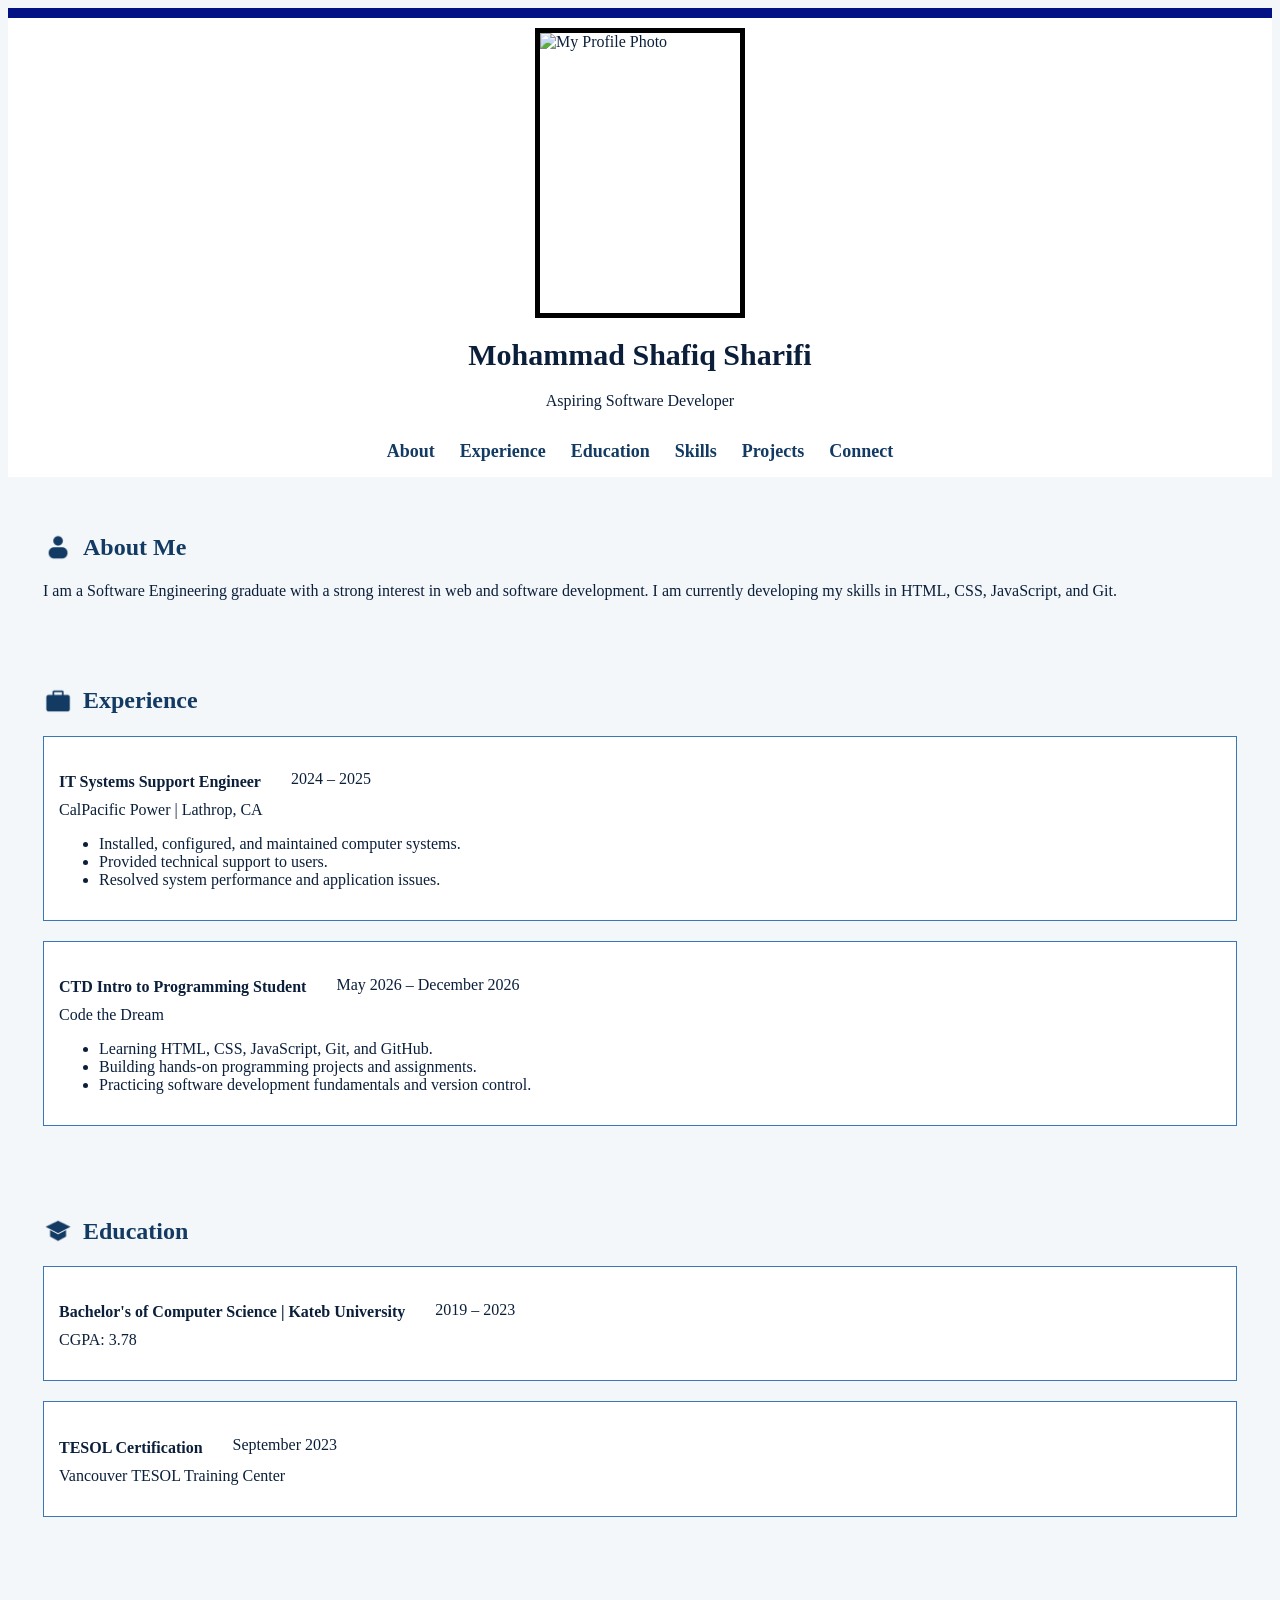
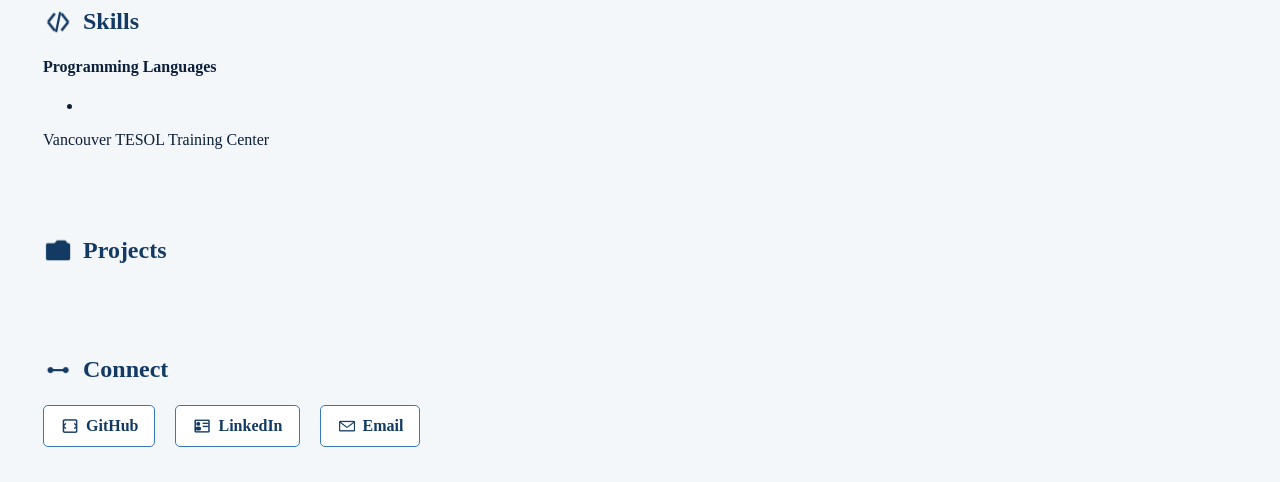
==== index.html @ 66026f7f "Add skill item" ====
<!doctype html>
<html lang="en">
  <head>
    <meta charset="UTF-8" />
    <meta name="viewport" content="width=device-width, initial-scale=1.0" />

    <title>Shafiq Sharifi | Portfolio</title>

    <link href="css/index.css" rel="stylesheet" />
  </head>

  <body>
    <header>
      <img
        src="images/sharifi.jpg"
        class="profile-photo"
        alt="My Profile Photo"
      />
      <h1 id="developer-name">Mohammad Shafiq Sharifi</h1>
      <p id="developer-title">Aspiring Software Developer</p>

      <nav>
        <a href="#about">About</a>
        <a href="#experience">Experience</a>
        <a href="#education">Education</a>
        <a href="#skills">Skills</a>
        <a href="#projects">Projects</a>
        <a href="#connect">Connect</a>
      </nav>
    </header>

    <main>
      <section id="about">
        <h2>
          <img class="section-icon" src="images/about.png" alt="About icon" />
          About Me
        </h2>
        <p>
          I am a Software Engineering graduate with a strong interest in web and
          software development. I am currently developing my skills in HTML,
          CSS, JavaScript, and Git.
        </p>
      </section>

      <section id="experience">
        <h2>
          <img
            class="section-icon"
            src="images/experience.png"
            alt="Experience icon"
          />
          Experience
        </h2>
        <div class="experience-item">
          <div class="experience-header">
            <h4>IT Systems Support Engineer</h4>
            <p>2024 – 2025</p>
          </div>

          <p>CalPacific Power | Lathrop, CA</p>

          <ul>
            <li>Installed, configured, and maintained computer systems.</li>
            <li>Provided technical support to users.</li>
            <li>Resolved system performance and application issues.</li>
          </ul>
        </div>

        <div class="experience-item">
          <div class="experience-header">
            <h4>CTD Intro to Programming Student</h4>
            <p>May 2026 – December 2026</p>
          </div>

          <p>Code the Dream</p>

          <ul>
            <li>Learning HTML, CSS, JavaScript, Git, and GitHub.</li>
            <li>Building hands-on programming projects and assignments.</li>
            <li>
              Practicing software development fundamentals and version control.
            </li>
          </ul>
        </div>
      </section>

      <section id="education">
        <h2>
          <img
            class="section-icon"
            src="images/education.png"
            alt="Education icon"
          />
          Education
        </h2>

        <div class="experience-item">
          <div class="experience-header">
            <h4>Bachelor's of Computer Science | Kateb University</h4>
            <p>2019 – 2023</p>
          </div>

          <p>CGPA: 3.78</p>
        </div>

        <div class="experience-item">
          <div class="experience-header">
            <h4>TESOL Certification</h4>
            <p>September 2023</p>
          </div>

          <p>Vancouver TESOL Training Center</p>
        </div>
      </section>

      <section id="skills">
        <h2>
          <img class="section-icon" src="images/skills.png" alt="Skills icon" />
          Skills
        </h2>

        <div class="skill-item">
          <div class="skill-header">
            <h4>Programming Languages</h4>
            <ul>
              <li>
                
              </li>
            </ul>
          </div>

          <p>Vancouver TESOL Training Center</p>
        </div>

      </section>

      <section id="projects">
        <h2>
          <img
            class="section-icon"
            src="images/projects.png"
            alt="Projects icon"
          />
          Projects
        </h2>

        <ul></ul>
      </section>

      <section id="connect">
        <h2>
          <img
            class="section-icon"
            src="images/connect.png"
            alt="Connect icon"
          />
          Connect
        </h2>

        <div class="connect-links">
          <a href="https://github.com/ShafiqSharifi">
            <img
              class="connect-icon"
              src="images/github.png"
              alt="GitHub icon"
            />
            GitHub</a
          >
          <a href="https://www.linkedin.com/in/mohammad-shafiq-sharifi">
            <img
              class="connect-icon"
              src="images/linkedin.png"
              alt="LinkedIn icon"
            />
            LinkedIn</a
          >
          <a href="mailto:shafiq.oncampus@gmail.com">
            <img class="connect-icon" src="images/email.png" alt="Email icon" />
            Email</a
          >
        </div>
      </section>
    </main>

    <footer></footer>
  </body>
</html>
---- css/index.css ----
body {
  background-color: #f4f7fa;
  color: #0b1f3a;
  font-family: Georgia, serif;
}

header {
  border-top: solid rgb(2, 17, 131) 10px;
  background-color: #ffffff;
}

.profile-photo {
  width: 200px;
  height: 280px;
  display: block;
  margin: 10px auto;
  border: black 5px solid;
}

nav {
  font-size: 18px;
  display: flex;
  justify-content: center;
  gap: 25px;
  padding: 15px;
}
nav a {
  color: #123a63;
  text-decoration: none;
  font-weight: bold;
}

nav a:hover {
  color: #3978b8;
}

.section-icon {
  width: 30px;
  height: 30px;
}

h2 {
  display: flex;
  align-items: center;
  gap: 10px;

  font-size: 24px;
  font-weight: bold;
  color: #123a63;
}

/* Experience title and date */
.experience-header {
  display: flex;
  align-items: center;
  gap: 30px;
}

/* Reduce space below the job title and date */
.experience-header h4,
.experience-header p {
  margin-bottom: 5px;
}

/* Reduce space above the company name */
.experience-header + p {
  margin-top: 5px;
}

/* Style each experience as a block */
.experience-item {
  background-color: #ffffff;
  padding: 15px;
  margin-bottom: 20px;
  border: 1px solid #3978b8;
}

#developer-name {
  font-family: Georgia, serif;
  font-size: 30px;
  color: #0b1f3a;
  text-align: center;
}

#developer-title {
  text-align: center;
}

section {
  margin: 20px;
  padding: 15px;
}

.connect-links {
  display: flex;
  align-items: center;
  gap: 20px;
}

.connect-links a {
  display: flex;
  align-items: center;
  gap: 6px;

  background-color: #ffffff;
  color: #123a63;

  padding: 10px 16px;

  text-decoration: none;
  border: 1px solid #3978b8;
  border-radius: 5px;

  font-weight: bold;
}

.connect-links a:hover {
  background-color: #3978b8;
}

.experience-item:hover {
  background-color: #f4f7fa;
}

.connect-icon {
  width: 20px;
  height: 20px;
}
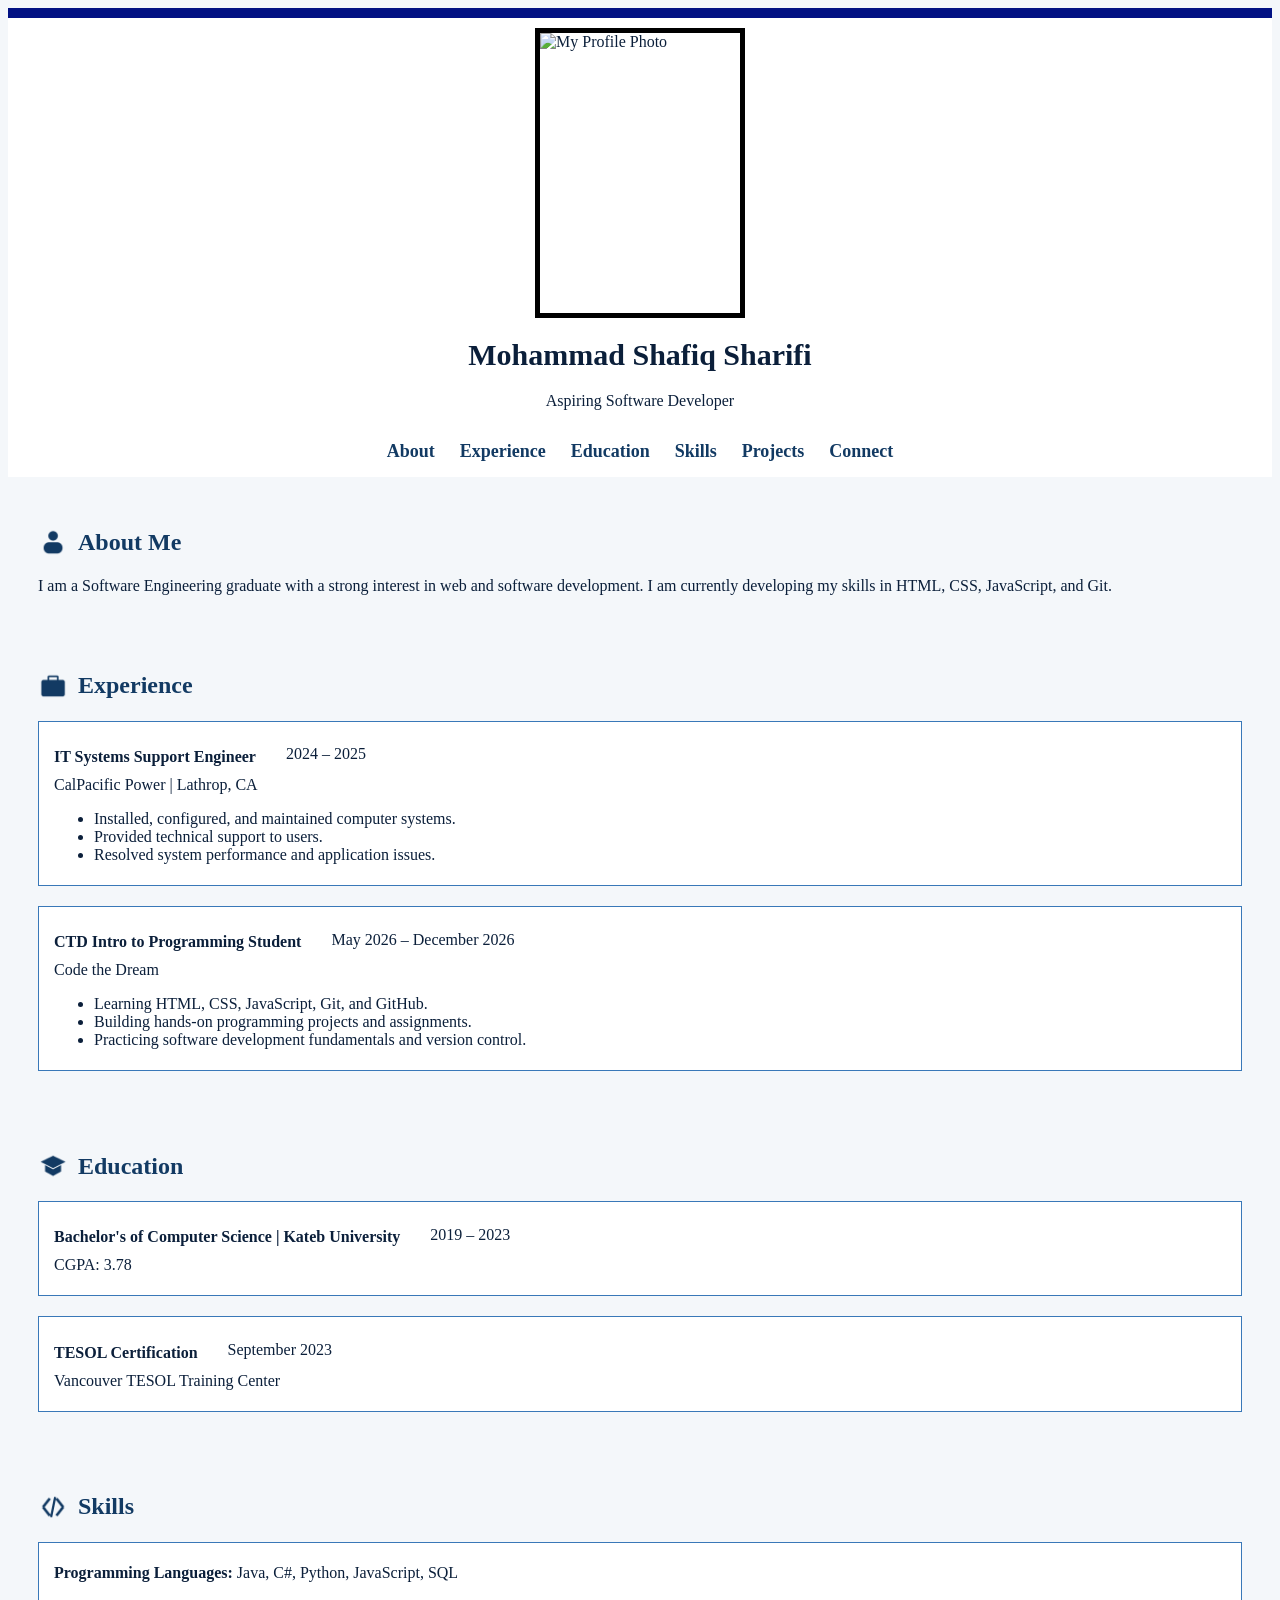
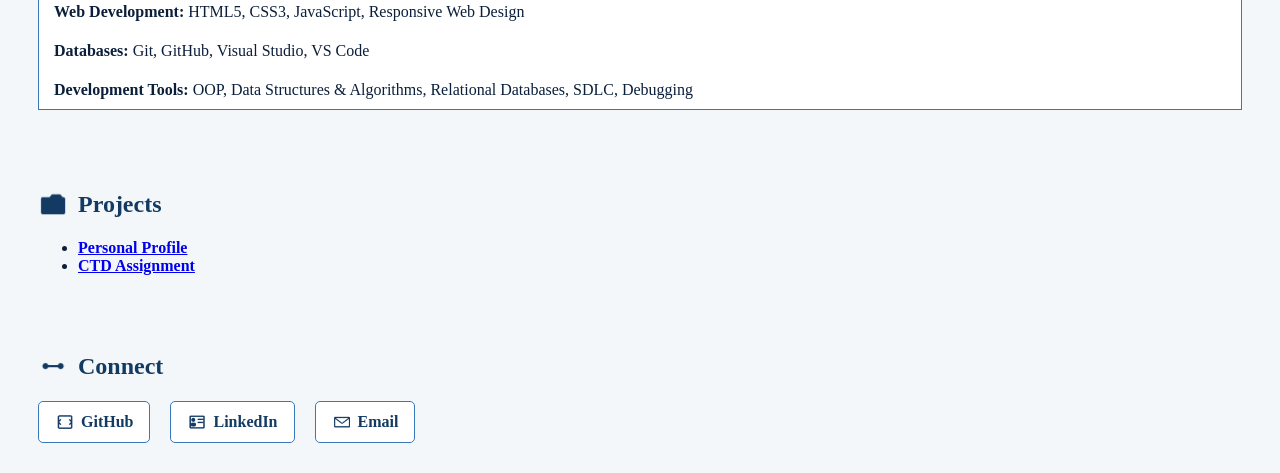
==== commit 6edbfb23: "Add 2 Projects to project portfilio" ====
--- a/index.html
+++ b/index.html
@@ -119,19 +119,34 @@
           Skills
         </h2>
 
-        <div class="skill-item">
-          <div class="skill-header">
-            <h4>Programming Languages</h4>
-            <ul>
-              <li>
-                
-              </li>
-            </ul>
-          </div>
-
-          <p>Vancouver TESOL Training Center</p>
-        </div>
-
+        <div class="experience-item">
+          <div class="experience-header">
+            <p>
+              <strong>Programming Languages: </strong> Java, C#, Python,
+              JavaScript, SQL
+            </p>
+          </div>
+
+          <div class="experience-header">
+            <p>
+              <strong>Web Development: </strong>HTML5, CSS3, JavaScript,
+              Responsive Web Design
+            </p>
+          </div>
+
+          <div class="experience-header">
+            <p>
+              <strong>Databases: </strong>Git, GitHub, Visual Studio, VS Code
+            </p>
+          </div>
+
+          <div class="experience-header">
+            <p>
+              <strong>Development Tools: </strong> OOP, Data Structures &
+              Algorithms, Relational Databases, SDLC, Debugging
+            </p>
+          </div>
+        </div>
       </section>
 
       <section id="projects">
@@ -143,8 +158,21 @@
           />
           Projects
         </h2>
-
-        <ul></ul>
+        <ul>
+          <li>
+            <a href="https://github.com/ShafiqSharifi/WebApp">
+              <strong>Personal Profile</strong>
+            </a>
+          </li>
+
+          <li>
+            <a
+              href="https://github.com/ShafiqSharifi/mohammad-shafiq-sharifi-summer26-intro"
+            >
+              <strong>CTD Assignment</strong>
+            </a>
+          </li>
+        </ul>
       </section>
 
       <section id="connect">
--- a/css/index.css
+++ b/css/index.css
@@ -70,7 +70,7 @@
 /* Style each experience as a block */
 .experience-item {
   background-color: #ffffff;
-  padding: 15px;
+  padding: 5px 15px;
   margin-bottom: 20px;
   border: 1px solid #3978b8;
 }
@@ -88,7 +88,7 @@
 
 section {
   margin: 20px;
-  padding: 15px;
+  padding: 10px;
 }
 
 .connect-links {
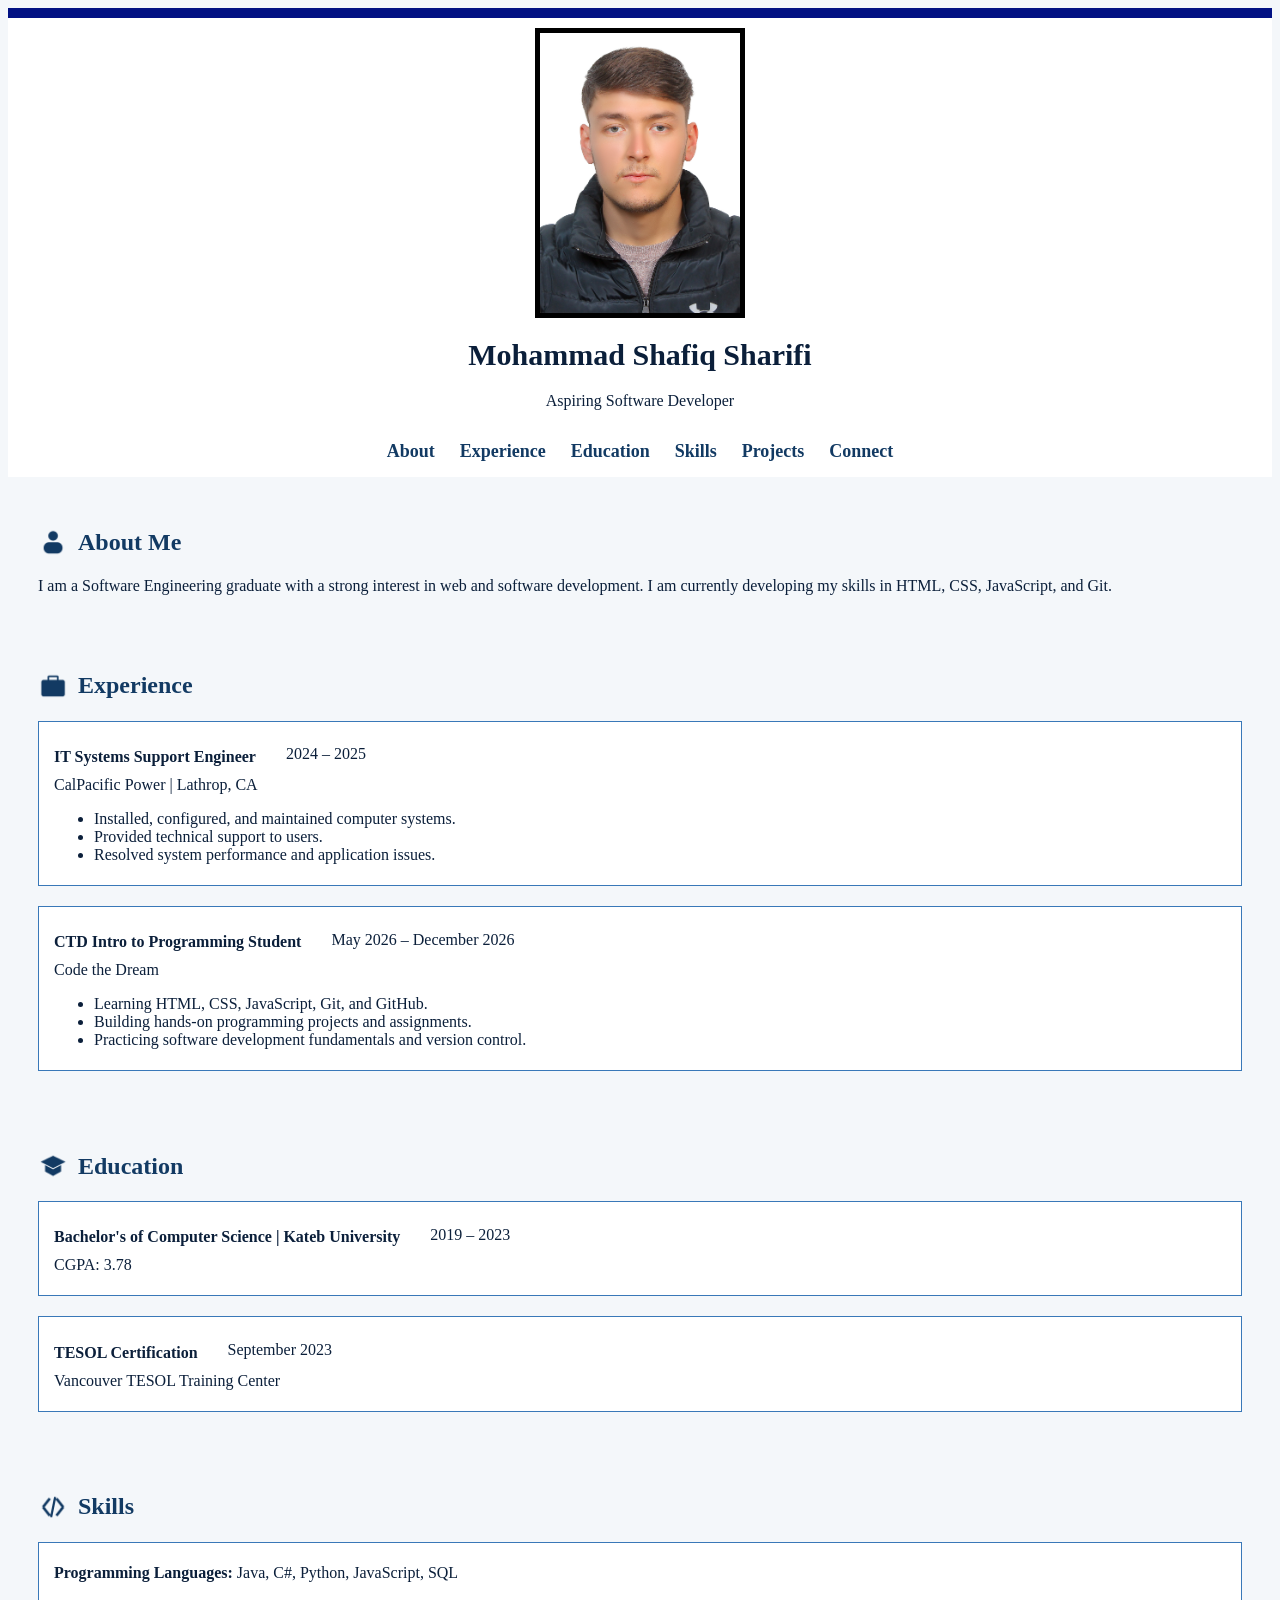
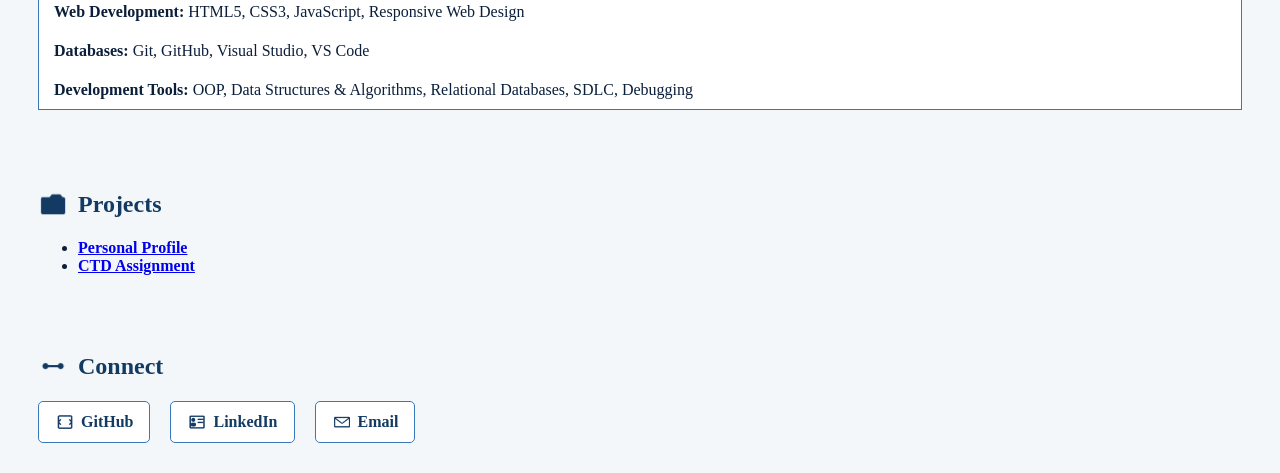
==== commit 85443b8c: "Fix image filename case in index.html" ====
--- a/index.html
+++ b/index.html
@@ -12,7 +12,7 @@
   <body>
     <header>
       <img
-        src="images/sharifi.jpg"
+        src="images/sharifi.JPG"
         class="profile-photo"
         alt="My Profile Photo"
       />
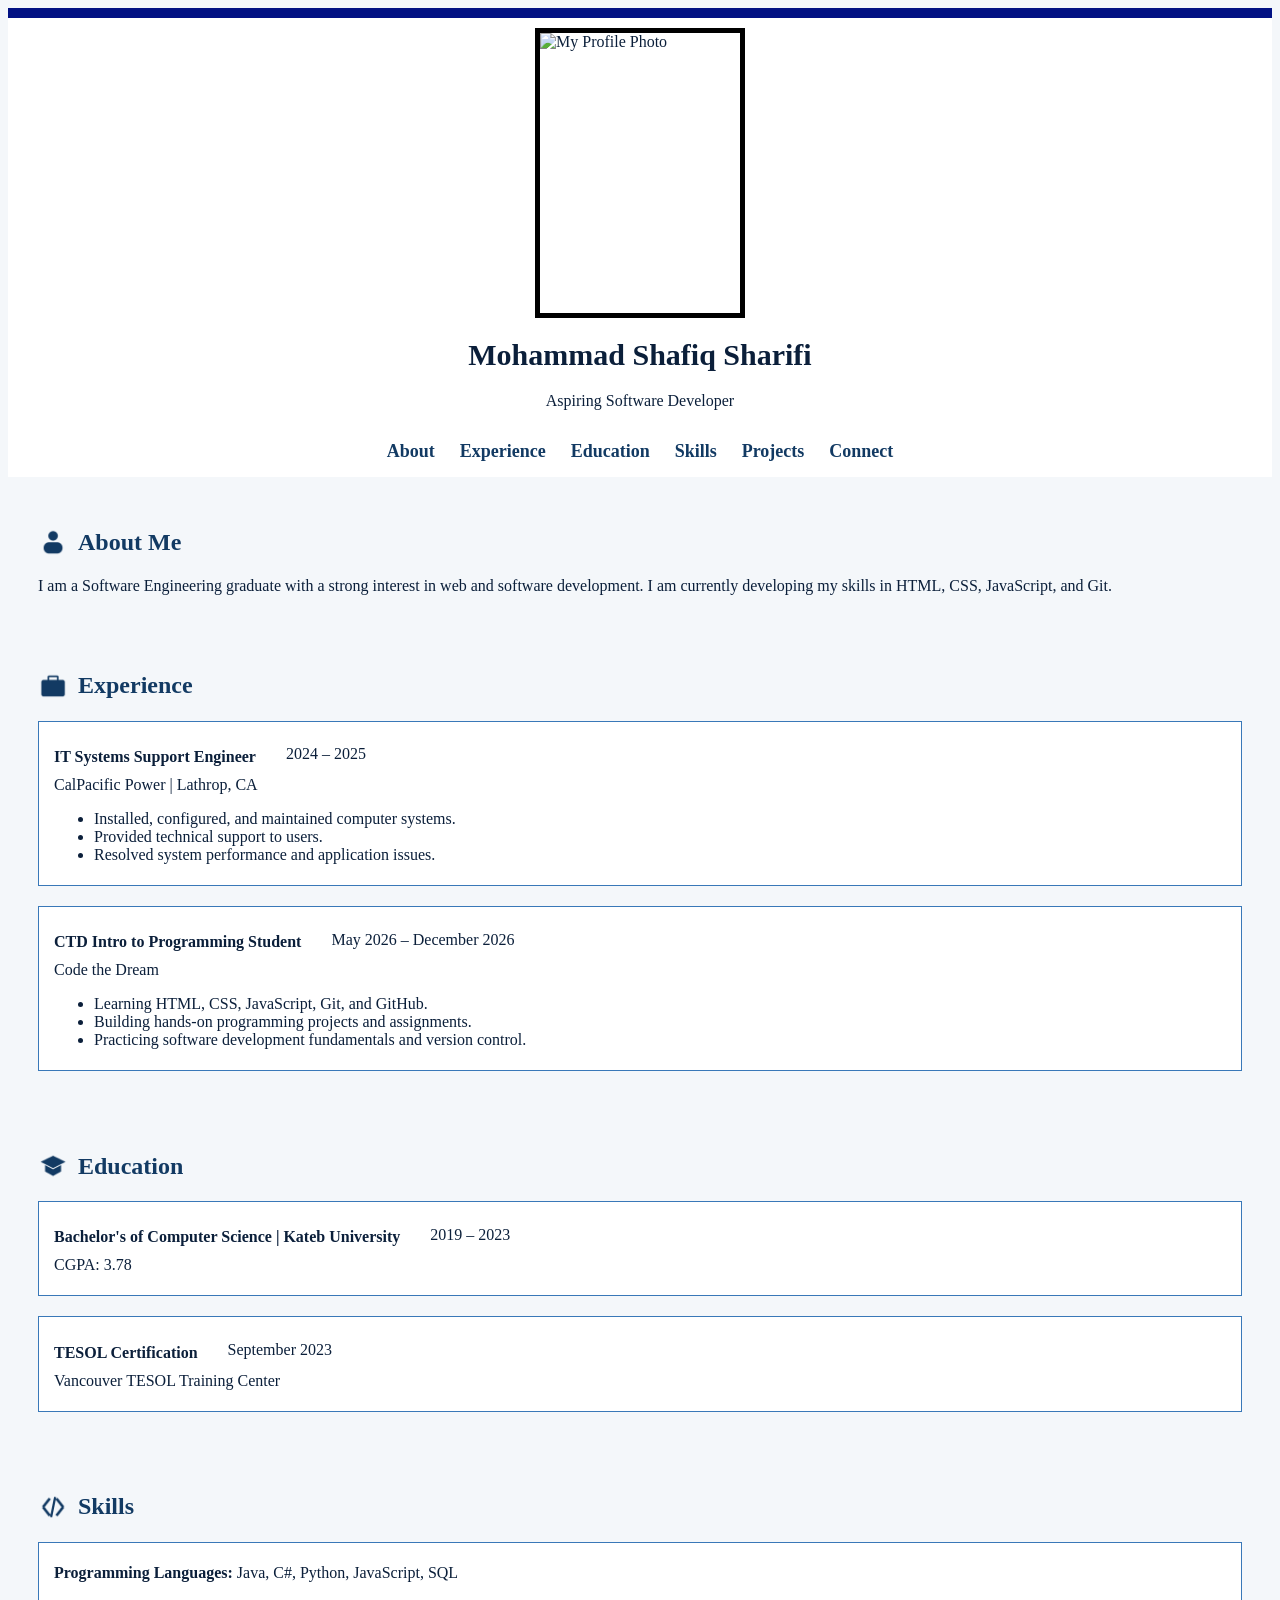
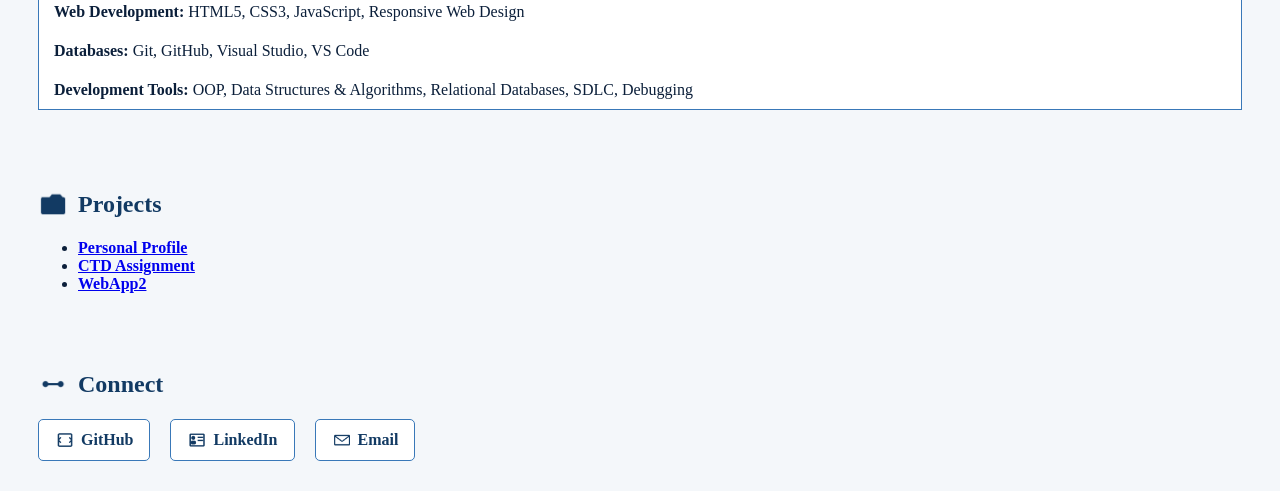
==== commit 23f2d4e7: "Second assignment completed" ====
--- a/index.html
+++ b/index.html
@@ -12,7 +12,7 @@
   <body>
     <header>
       <img
-        src="images/sharifi.JPG"
+        src="images/sharifi.jpg"
         class="profile-photo"
         alt="My Profile Photo"
       />
@@ -170,6 +170,12 @@
               href="https://github.com/ShafiqSharifi/mohammad-shafiq-sharifi-summer26-intro"
             >
               <strong>CTD Assignment</strong>
+            </a>
+          </li>
+
+          <li>
+            <a href="WebApp2/index.html">
+              <strong>WebApp2</strong>
             </a>
           </li>
         </ul>
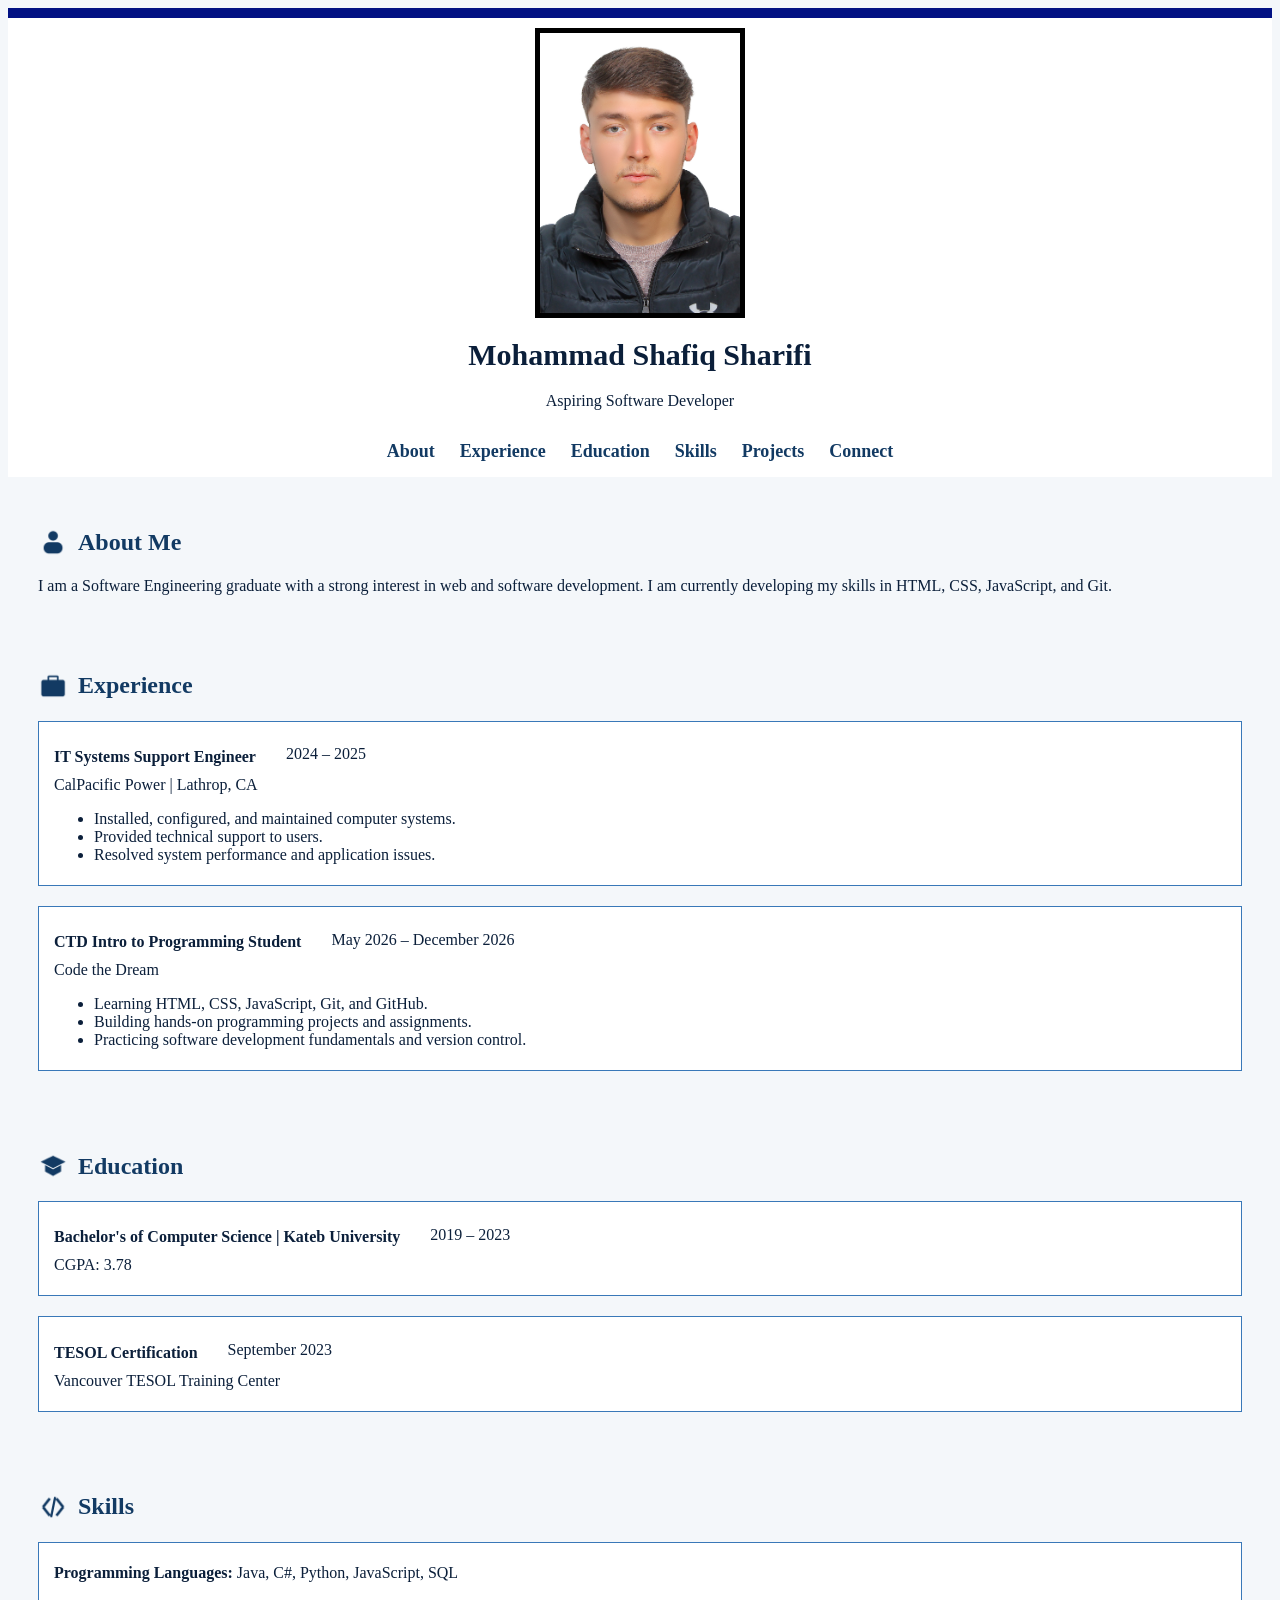
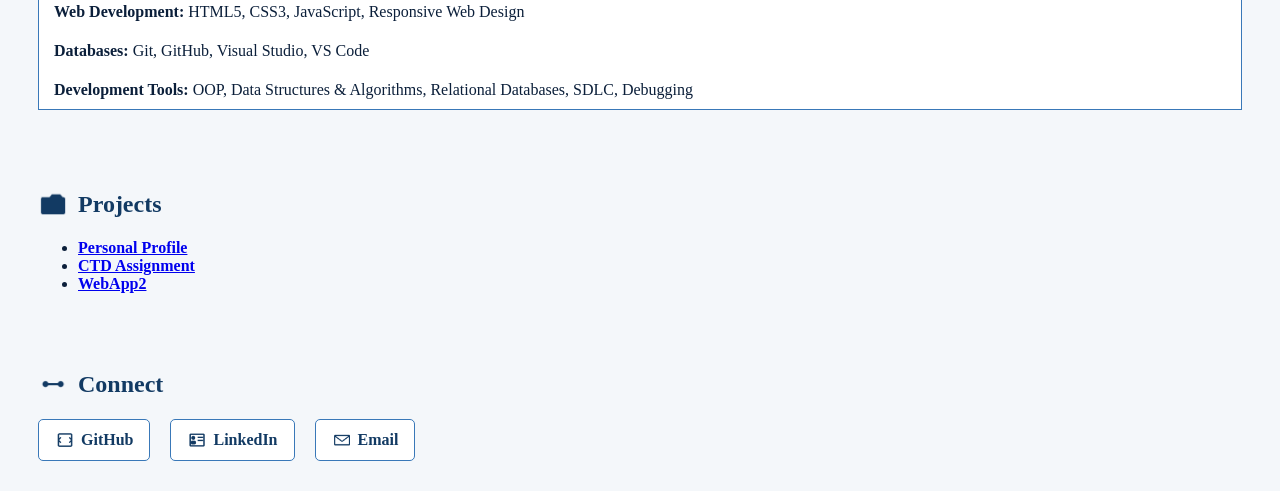
==== commit 4993f1d5: "Merge pull request #1 from ShafiqSharifi/login Login" ====
--- a/index.html
+++ b/index.html
@@ -12,7 +12,7 @@
   <body>
     <header>
       <img
-        src="images/sharifi.jpg"
+        src="images/sharifi.JPG"
         class="profile-photo"
         alt="My Profile Photo"
       />
@@ -180,7 +180,6 @@
           </li>
         </ul>
       </section>
-
       <section id="connect">
         <h2>
           <img
